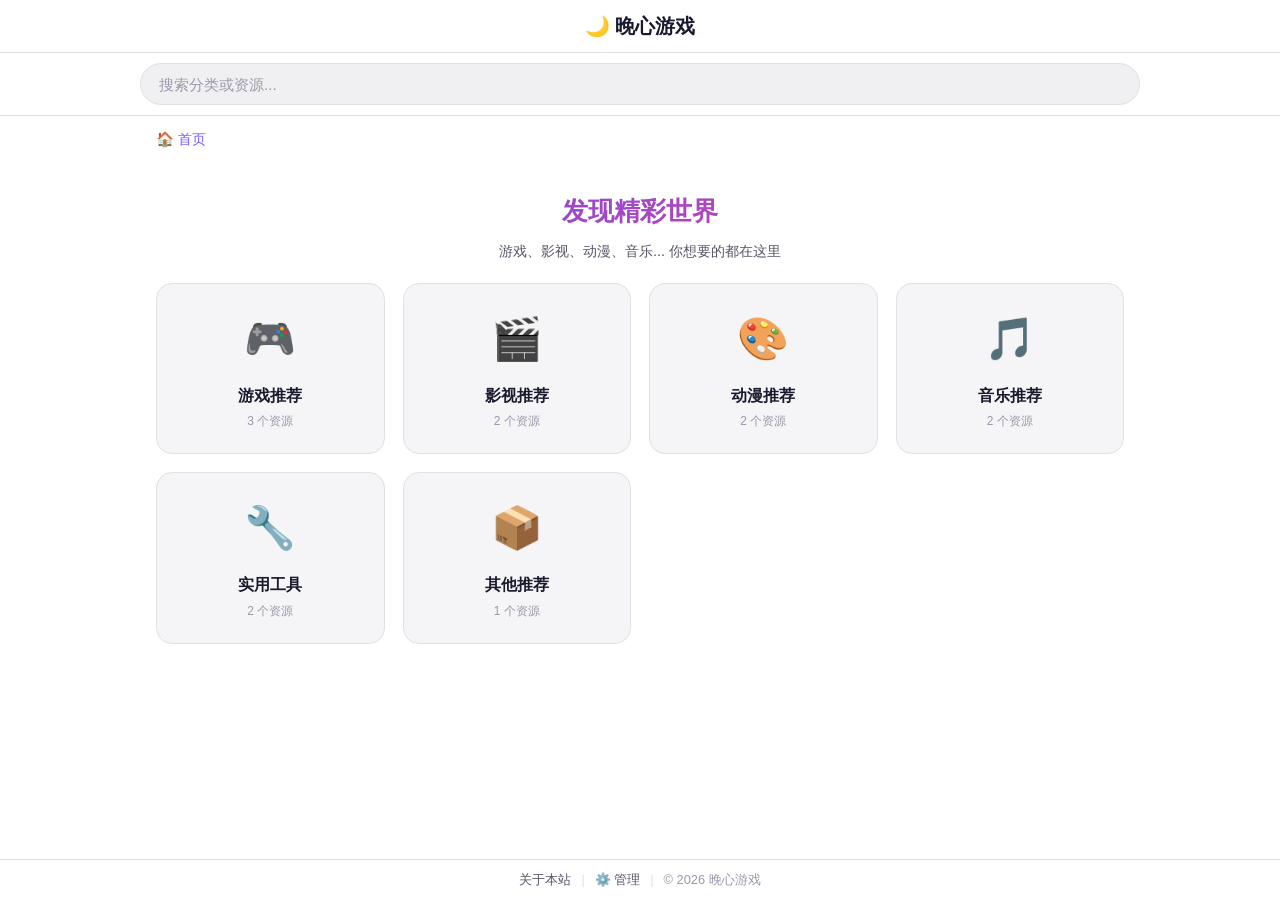
==== index.html @ a2749226 "Update index.html" ====
<!DOCTYPE html>
<html lang="zh-CN">
<head>
<meta charset="UTF-8">
<meta name="viewport" content="width=device-width, initial-scale=1.0, maximum-scale=1.0, user-scalable=no">
<meta name="apple-mobile-web-app-capable" content="yes">
<meta name="apple-mobile-web-app-status-bar-style" content="default">
<title>晚心游戏 - 发现精彩世界</title>
<meta name="description" content="游戏、影视、动漫、音乐... 你想要的都在这里，一个精致的资源导航站。">

<!-- ====== Open Graph 协议（微信 / QQ / Telegram / 抖音 等主流平台通用）====== -->
<meta property="og:type" content="website">
<meta property="og:title" content="晚心游戏 - 发现精彩世界">
<meta property="og:description" content="游戏、影视、动漫、音乐... 你想要的都在这里">
<meta property="og:url" content="https://wanxinyouxi.top/">
<meta property="og:image" content="https://wanxinyouxi.top/og-cover.png">
<meta property="og:image:width" content="1200">
<meta property="og:image:height" content="630">
<meta property="og:site_name" content="晚心游戏">
<meta property="og:locale" content="zh_CN">

<!-- ====== Twitter 卡片（国外平台 + 抖音也会读取）====== -->
<meta name="twitter:card" content="summary_large_image">
<meta name="twitter:title" content="晚心游戏 - 发现精彩世界">
<meta name="twitter:description" content="游戏、影视、动漫、音乐... 你想要的都在这里">
<meta name="twitter:image" content="https://wanxinyouxi.top/og-cover.png">

<!-- ====== 微信专用 Schema.org 标记 ====== -->
<meta itemprop="name" content="晚心游戏 - 发现精彩世界">
<meta itemprop="description" content="游戏、影视、动漫、音乐... 你想要的都在这里">
<meta itemprop="image" content="https://wanxinyouxi.top/og-cover.png">

<!-- ====== 移动端主题色 ====== -->
<meta name="theme-color" content="#7c5cfc">
<meta name="apple-mobile-web-app-title" content="晚心游戏">

<link rel="stylesheet" href="style.css?v=10&t=20260803">
</head>
<body>

<!-- 顶部导航 -->
<header class="header">
  <div class="header-inner">
    <h1 class="logo" id="logoBtn">🌙 晚心游戏</h1>
  </div>
</header>

<!-- 搜索栏（始终显示） -->
<div class="search-bar" id="searchBar">
  <div class="search-bar-inner">
    <input type="text" class="search-input" id="searchInput" placeholder="搜索分类或资源...">
  </div>
  <div class="search-results" id="searchResults"></div>
</div>

<!-- 面包屑导航 -->
<nav class="breadcrumb" id="breadcrumb">
  <span class="breadcrumb-item active" data-view="home">🏠 首页</span>
</nav>

<!-- 主内容区 -->
<main class="main-content">
  <!-- 首页：分类卡片 -->
  <section class="view view-home active" id="viewHome">
    <div class="hero">
      <h2>发现精彩世界</h2>
      <p>游戏、影视、动漫、音乐... 你想要的都在这里</p>
    </div>
    <div class="category-grid" id="categoryGrid"></div>
  </section>

  <!-- 分类详情页 -->
  <section class="view view-category" id="viewCategory">
    <div class="category-header" id="categoryHeader"></div>
    <div class="item-list" id="itemList"></div>
    <div class="empty-state" id="emptyState" style="display:none;">
      <div class="empty-icon">📭</div>
      <p>该分类下暂无资源</p>
      <p class="empty-hint">资源正在陆续添加中，敬请期待~</p>
    </div>
  </section>

  <!-- 关于页 -->
  <section class="view view-about" id="viewAbout">
    <div class="about-card">
      <h2>🌙 关于晚心游戏</h2>
      <p>一个简单的资源导航站，收集整理各类有趣的游戏、影视、动漫等资源链接。</p>
      <p>所有资源均来源于网络，仅供学习交流使用。</p>
      <div class="about-footer">
        <p>如有问题或建议，欢迎联系站长</p>
        <div class="about-qq" onclick="copyQQ()">晚心游戏QQ群：865809461</div>
        <div class="about-qq">进群口令：@@晚心游戏@</div>
      </div>
    </div>
  </section>

  <!-- 管理员后台 -->
  <section class="view" id="viewAdmin">
    <div class="admin-panel">
      <h2 class="admin-title">⚙️ 管理员后台</h2>

      <div class="admin-tabs">
        <button class="admin-tab active" onclick="switchAdminTab('categories')">📁 分类管理</button>
        <button class="admin-tab" onclick="switchAdminTab('items')">🔗 链接管理</button>
        <button class="admin-tab" onclick="switchAdminTab('password')">🔑 修改密码</button>
      </div>

      <div class="admin-tab-content active" id="adminTabCategories">
        <button class="admin-btn admin-btn-primary" onclick="showCategoryForm()">+ 添加分类</button>
        <div class="admin-list" id="adminCategoryList"></div>
        <div class="admin-form" id="adminCategoryForm" style="display:none;"></div>
      </div>

      <div class="admin-tab-content" id="adminTabItems">
        <div class="admin-form-group">
          <label>选择分类</label>
          <select class="admin-select" id="adminItemCategorySelect" onchange="renderItemCardsForCategory(this.value)"></select>
        </div>
        <button class="admin-btn admin-btn-primary" onclick="showItemForm()">+ 添加链接</button>
        <div class="admin-list" id="adminItemList"></div>
        <div class="admin-form" id="adminItemForm" style="display:none;"></div>
      </div>

      <div class="admin-tab-content" id="adminTabPassword">
        <div class="admin-form-group">
          <label>当前密码</label>
          <input type="password" id="adminOldPwd" class="admin-input" placeholder="请输入当前密码">
        </div>
        <div class="admin-form-group">
          <label>新密码</label>
          <input type="password" id="adminNewPwd" class="admin-input" placeholder="请输入新密码">
        </div>
        <div class="admin-form-group">
          <label>确认新密码</label>
          <input type="password" id="adminNewPwd2" class="admin-input" placeholder="请再次输入新密码">
        </div>
        <button class="admin-btn admin-btn-primary" onclick="changePassword()">修改密码</button>
        <div class="admin-msg" id="adminPwdMsg" style="display:none;"></div>
      </div>

      <div class="admin-footer-inner">
        <button class="admin-btn admin-btn-secondary" onclick="navigateTo('home')">← 返回首页</button>
        <span class="admin-info" id="adminLastSave"></span>
      </div>
    </div>
  </section>
</main>

<!-- 页脚 -->
<footer class="footer">
  <div class="footer-inner">
    <a href="#" class="footer-link" data-view="about">关于本站</a>
    <span class="footer-divider">|</span>
    <a href="#" class="footer-link" onclick="showAdminLogin();return false;">⚙️ 管理</a>
    <span class="footer-divider">|</span>
    <span class="footer-copy">&copy; 2026 晚心游戏</span>
  </div>
</footer>

<!-- 链接预览弹窗 -->
<div class="modal-overlay" id="modalOverlay"></div>

<!-- 管理员登录弹窗 -->
<div class="modal-overlay" id="adminLoginModal">
  <div class="modal-card">
    <div class="modal-icon">🔐</div>
    <div class="modal-title">管理员登录</div>
    <div class="modal-desc">请输入管理密码</div>
    <input type="password" id="adminPasswordInput" class="admin-input" placeholder="请输入密码" autocomplete="off">
    <div class="admin-login-error" id="adminLoginError" style="display:none;">密码错误，请重试</div>
    <button class="modal-link" id="adminLoginBtn" onclick="adminLogin()">登 录</button>
    <button class="modal-close" onclick="closeAdminLogin()">取消</button>
  </div>
</div>



<!-- 分享图片预览弹窗 -->
<div class="modal-overlay" id="shareImageModal">
  <div class="share-image-card">
    <div class="share-image-title">📤 分享图片预览</div>
    <img id="shareImagePreview" class="share-image-preview" alt="分享卡片预览">
    <div class="share-image-hint">长按或右键保存图片</div>
    <div class="share-image-actions">
      <button class="share-image-btn save-btn" onclick="saveShareImage()">💾 保存图片</button>
      <button class="share-image-btn copy-img-btn" onclick="copyShareImage()">📋 复制图片</button>
    </div>
    <button class="modal-close" onclick="closeShareImageModal()">关闭</button>
  </div>
</div>

<script src="app.js?v=10&t=20260803"></script>
</body>
</html>
---- style.css ----
/* ============================================
   晚心游戏 - 全局样式（移动端优先 · 白色主题）
   ============================================ */

:root {
  --bg: #ffffff;
  --bg-card: #f5f5f7;
  --bg-card-hover: #ebebf0;
  --bg-input: #f0f0f3;
  --text: #1a1a2e;
  --text-secondary: #555566;
  --text-muted: #9999aa;
  --accent: #7c5cfc;
  --accent-light: #6a4de6;
  --accent-glow: rgba(124, 92, 252, 0.08);
  --border: #e0e0e5;
  --radius: 16px;
  --radius-sm: 10px;
  --shadow: 0 2px 12px rgba(0, 0, 0, 0.08);
  --safe-bottom: env(safe-area-inset-bottom, 0px);
}

* {
  margin: 0;
  padding: 0;
  box-sizing: border-box;
}

html {
  font-size: 16px;
  -webkit-tap-highlight-color: transparent;
}

body {
  font-family: -apple-system, BlinkMacSystemFont, "Segoe UI", "PingFang SC", "Microsoft YaHei", sans-serif;
  background: var(--bg);
  color: var(--text);
  min-height: 100vh;
  padding-bottom: calc(60px + var(--safe-bottom));
  line-height: 1.6;
  -webkit-font-smoothing: antialiased;
}

a {
  color: var(--accent-light);
  text-decoration: none;
}

/* ============================================
   顶部导航
   ============================================ */

.header {
  position: sticky;
  top: 0;
  z-index: 100;
  background: rgba(255, 255, 255, 0.92);
  backdrop-filter: blur(20px);
  -webkit-backdrop-filter: blur(20px);
  border-bottom: 1px solid var(--border);
  padding: 0 16px;
}

.header-inner {
  display: flex;
  align-items: center;
  justify-content: center;
  height: 52px;
  max-width: 1000px;
  margin: 0 auto;
}

.logo {
  font-size: 1.25rem;
  font-weight: 700;
  cursor: pointer;
  user-select: none;
  transition: transform 0.2s;
  color: var(--text);
}

.logo:active {
  transform: scale(0.95);
}

.header-right {
  display: none;
}

.header-btn {
  width: 36px;
  height: 36px;
  border-radius: 50%;
  border: none;
  background: var(--bg-input);
  color: var(--text);
  font-size: 1rem;
  cursor: pointer;
  display: flex;
  align-items: center;
  justify-content: center;
  transition: background 0.2s;
}

.header-btn:active {
  background: var(--border);
}

/* ============================================
   搜索栏（始终显示）
   ============================================ */

.search-bar {
  display: block;
  background: var(--bg);
  border-bottom: 1px solid var(--border);
  padding: 10px 16px;
}

.search-bar-inner {
  display: flex;
  align-items: center;
  gap: 8px;
  max-width: 1000px;
  margin: 0 auto;
}

.search-input {
  flex: 1;
  height: 42px;
  border-radius: 21px;
  border: 1px solid var(--border);
  background: var(--bg-input);
  color: var(--text);
  padding: 0 18px;
  font-size: 0.95rem;
  outline: none;
  transition: border-color 0.2s;
}

.search-input:focus {
  border-color: var(--accent);
}

.search-input::placeholder {
  color: var(--text-muted);
}

.search-close {
  display: none;
}

.search-results {
  display: none;
  max-width: 1000px;
  margin: 10px auto 0;
}

.search-results.show {
  display: block;
}

.search-result-item {
  padding: 12px 16px;
  background: var(--bg-card);
  border-radius: var(--radius-sm);
  margin-bottom: 8px;
  cursor: pointer;
  transition: background 0.2s;
  display: flex;
  align-items: center;
  gap: 10px;
  border: 1px solid var(--border);
}

.search-result-item:active {
  background: var(--bg-card-hover);
}

.search-result-icon {
  font-size: 1.5rem;
}

.search-result-info {
  flex: 1;
  min-width: 0;
}

.search-result-title {
  font-weight: 600;
  font-size: 0.95rem;
  white-space: nowrap;
  overflow: hidden;
  text-overflow: ellipsis;
  color: var(--text);
}

.search-result-cat {
  font-size: 0.8rem;
  color: var(--text-secondary);
}

/* ============================================
   面包屑导航
   ============================================ */

.breadcrumb {
  max-width: 1000px;
  margin: 0 auto;
  padding: 12px 16px;
  font-size: 0.9rem;
  display: flex;
  align-items: center;
  gap: 6px;
  flex-wrap: wrap;
}

.breadcrumb-item {
  color: var(--text-secondary);
  cursor: pointer;
  transition: color 0.2s;
}

.breadcrumb-item:hover,
.breadcrumb-item.active {
  color: var(--accent);
}

.breadcrumb-sep {
  color: var(--text-muted);
  font-size: 0.7rem;
}

/* ============================================
   主内容区
   ============================================ */

.main-content {
  max-width: 1000px;
  margin: 0 auto;
  padding: 0 16px 20px;
}

.view {
  display: none;
  animation: fadeIn 0.3s ease;
}

.view.active {
  display: block;
}

@keyframes fadeIn {
  from { opacity: 0; transform: translateY(8px); }
  to   { opacity: 1; transform: translateY(0); }
}

/* ============================================
   首页 Hero
   ============================================ */

.hero {
  text-align: center;
  padding: 28px 16px 20px;
}

.hero h2 {
  font-size: 1.6rem;
  font-weight: 700;
  background: linear-gradient(135deg, var(--accent-light), #e040a0);
  -webkit-background-clip: text;
  -webkit-text-fill-color: transparent;
  background-clip: text;
  margin-bottom: 8px;
}

.hero p {
  color: var(--text-secondary);
  font-size: 0.9rem;
}

/* ============================================
   分类卡片网格
   ============================================ */

.category-grid {
  display: grid;
  grid-template-columns: repeat(2, 1fr);
  gap: 14px;
  padding-bottom: 16px;
}

@media (min-width: 480px) {
  .category-grid {
    grid-template-columns: repeat(3, 1fr);
  }
}

@media (min-width: 768px) {
  .category-grid {
    grid-template-columns: repeat(4, 1fr);
    gap: 18px;
  }
}

.category-card {
  background: var(--bg-card);
  border-radius: var(--radius);
  padding: 22px 14px;
  text-align: center;
  cursor: pointer;
  border: 1px solid var(--border);
  transition: all 0.3s ease;
  position: relative;
  overflow: hidden;
}

.category-card::before {
  content: '';
  position: absolute;
  top: 0; left: 0; right: 0; bottom: 0;
  background: radial-gradient(circle at 50% 0%, var(--accent-glow), transparent 70%);
  opacity: 0;
  transition: opacity 0.3s;
}

.category-card:active::before,
.category-card:hover::before {
  opacity: 1;
}

.category-card:hover {
  border-color: var(--accent);
  transform: translateY(-2px);
  box-shadow: var(--shadow);
}

.category-card:active {
  transform: scale(0.97);
}

.category-card-icon {
  font-size: 2.6rem;
  margin-bottom: 10px;
  position: relative;
  z-index: 1;
}

.category-card-icon img {
  width: 48px;
  height: 48px;
  object-fit: cover;
  border-radius: 12px;
}

.category-card-name {
  font-weight: 600;
  font-size: 1rem;
  position: relative;
  z-index: 1;
  color: var(--text);
}

.category-card-count {
  font-size: 0.75rem;
  color: var(--text-muted);
  margin-top: 4px;
  position: relative;
  z-index: 1;
}

/* ============================================
   分类详情页
   ============================================ */

.category-header {
  text-align: center;
  padding: 20px 0 16px;
}

.category-header-icon {
  font-size: 3rem;
  display: block;
  margin-bottom: 8px;
}

.category-header-icon img {
  width: 64px;
  height: 64px;
  object-fit: cover;
  border-radius: 16px;
}

.category-header-name {
  font-size: 1.5rem;
  font-weight: 700;
  color: var(--text);
}

.category-header-desc {
  color: var(--text-secondary);
  font-size: 0.9rem;
  margin-top: 4px;
}

/* 资源列表 */
.item-list {
  display: flex;
  flex-direction: column;
  gap: 12px;
  padding-bottom: 16px;
}

.item-card {
  background: var(--bg-card);
  border-radius: var(--radius);
  padding: 16px;
  display: flex;
  align-items: center;
  gap: 14px;
  cursor: pointer;
  border: 1px solid var(--border);
  transition: all 0.3s ease;
  text-decoration: none;
  color: var(--text);
}

.item-card:hover {
  border-color: var(--accent);
  background: var(--bg-card-hover);
  box-shadow: var(--shadow);
}

.item-card:active {
  transform: scale(0.98);
}

.item-cover {
  width: 56px;
  height: 56px;
  border-radius: var(--radius-sm);
  background: var(--bg-input);
  display: flex;
  align-items: center;
  justify-content: center;
  font-size: 1.8rem;
  flex-shrink: 0;
}

.item-cover img {
  width: 100%;
  height: 100%;
  object-fit: cover;
  border-radius: var(--radius-sm);
}

.item-info {
  flex: 1;
  min-width: 0;
}

.item-title {
  font-weight: 600;
  font-size: 1rem;
  margin-bottom: 4px;
  color: var(--text);
}

.item-desc {
  font-size: 0.82rem;
  color: var(--text-secondary);
  white-space: nowrap;
  overflow: hidden;
  text-overflow: ellipsis;
}

.item-arrow {
  color: var(--text-muted);
  font-size: 1.2rem;
  flex-shrink: 0;
}

.item-tags {
  display: flex;
  gap: 6px;
  margin-top: 6px;
  flex-wrap: wrap;
}

.item-tag {
  font-size: 0.7rem;
  padding: 2px 8px;
  border-radius: 20px;
  background: rgba(124, 92, 252, 0.12);
  color: var(--accent-light);
}

/* 空状态 */
.empty-state {
  text-align: center;
  padding: 60px 20px;
}

.empty-icon {
  font-size: 4rem;
  margin-bottom: 16px;
}

.empty-state p {
  color: var(--text-secondary);
  font-size: 0.95rem;
}

.empty-hint {
  font-size: 0.8rem !important;
  color: var(--text-muted) !important;
  margin-top: 6px;
}

/* ============================================
   关于页
   ============================================ */

.about-card {
  background: var(--bg-card);
  border-radius: var(--radius);
  padding: 28px 22px;
  text-align: center;
  max-width: 500px;
  margin: 20px auto;
  border: 1px solid var(--border);
}

.about-card h2 {
  font-size: 1.3rem;
  margin-bottom: 16px;
  color: var(--text);
}

.about-card p {
  color: var(--text-secondary);
  font-size: 0.9rem;
  margin-bottom: 10px;
}

.about-footer {
  margin-top: 20px;
  padding-top: 16px;
  border-top: 1px solid var(--border);
}

.about-qq {
  display: block;
  margin-top: 12px;
  padding: 10px 16px;
  background: rgba(124, 92, 252, 0.08);
  color: var(--accent-light);
  border-radius: 12px;
  font-size: 0.95rem;
  font-weight: 600;
  cursor: pointer;
  border: 1px solid rgba(124, 92, 252, 0.2);
  transition: all 0.2s;
}

.about-qq:hover {
  background: rgba(124, 92, 252, 0.15);
}

/* ============================================
   页脚
   ============================================ */

.footer {
  position: fixed;
  bottom: 0;
  left: 0;
  right: 0;
  background: rgba(255, 255, 255, 0.92);
  backdrop-filter: blur(20px);
  -webkit-backdrop-filter: blur(20px);
  border-top: 1px solid var(--border);
  padding: 10px 16px calc(10px + var(--safe-bottom));
  z-index: 90;
}

.footer-inner {
  max-width: 1000px;
  margin: 0 auto;
  display: flex;
  align-items: center;
  justify-content: center;
  gap: 10px;
  font-size: 0.8rem;
  color: var(--text-muted);
}

.footer-link {
  color: var(--text-secondary);
  cursor: pointer;
  transition: color 0.2s;
}

.footer-link:hover {
  color: var(--accent);
}

.footer-divider {
  color: var(--border);
}

/* ============================================
   链接预览弹窗
   ============================================ */

.modal-overlay {
  display: none;
  position: fixed;
  top: 0; left: 0; right: 0; bottom: 0;
  background: rgba(0, 0, 0, 0.4);
  z-index: 200;
  align-items: center;
  justify-content: center;
  padding: 20px;
  animation: fadeIn 0.2s ease;
}

.modal-overlay.show {
  display: flex;
}

.modal-card {
  background: #ffffff;
  border-radius: var(--radius);
  padding: 24px 20px;
  max-width: 400px;
  width: 100%;
  text-align: center;
  border: 1px solid var(--border);
  box-shadow: 0 20px 60px rgba(0, 0, 0, 0.15);
  animation: scaleIn 0.2s ease;
}

@keyframes scaleIn {
  from { transform: scale(0.9); opacity: 0; }
  to   { transform: scale(1); opacity: 1; }
}

.modal-icon {
  font-size: 3rem;
  margin-bottom: 12px;
}

.modal-title {
  font-size: 1.2rem;
  font-weight: 700;
  margin-bottom: 6px;
  color: var(--text);
}

.modal-desc {
  font-size: 0.9rem;
  color: var(--text-secondary);
  margin-bottom: 20px;
}

.modal-link {
  display: block;
  padding: 12px;
  background: var(--accent);
  color: #fff;
  border-radius: 25px;
  font-weight: 600;
  text-decoration: none;
  margin-bottom: 12px;
  transition: background 0.2s, transform 0.2s;
  border: none;
  width: 100%;
  box-sizing: border-box;
  font-size: 0.95rem;
  cursor: pointer;
}

.modal-link:active {
  background: var(--accent-light);
  transform: scale(0.97);
}

.modal-link:disabled {
  background: #bbb;
  color: #eee;
  cursor: not-allowed;
  transform: none;
}

.modal-link-secondary {
  display: block;
  padding: 10px;
  background: transparent;
  color: var(--accent-light);
  border: 1px solid var(--accent);
  border-radius: 25px;
  font-size: 0.9rem;
  cursor: pointer;
  transition: background 0.2s;
  font-weight: 500;
  margin-bottom: 12px;
  width: 100%;
  box-sizing: border-box;
}

.modal-link-secondary:active {
  background: rgba(124, 92, 252, 0.08);
}

.modal-close {
  margin-top: 14px;
  padding: 8px 20px;
  background: var(--bg-input);
  border: none;
  border-radius: 20px;
  color: var(--text-secondary);
  cursor: pointer;
  font-size: 0.9rem;
  transition: background 0.2s;
}

.modal-close:active {
  background: var(--border);
}

/* ============================================
   管理员后台面板
   ============================================ */

.admin-input {
  width: 100%;
  height: 44px;
  border-radius: 22px;
  border: 1px solid var(--border);
  background: var(--bg-input);
  color: var(--text);
  padding: 0 18px;
  font-size: 0.95rem;
  outline: none;
  margin: 10px 0;
  transition: border-color 0.2s;
}

.admin-input:focus {
  border-color: var(--accent);
}

.admin-input:disabled {
  background: #e0e0e0;
  color: #999;
  cursor: not-allowed;
}

.admin-login-error {
  color: #e04040;
  font-size: 0.85rem;
  margin-bottom: 6px;
}

/* 后台面板整体 */
#viewAdmin {
  display: none;
}

#viewAdmin.active {
  display: block;
}

.admin-panel {
  max-width: 700px;
  margin: 0 auto;
  padding-bottom: 100px;
}

.admin-title {
  font-size: 1.4rem;
  text-align: center;
  padding: 16px 0 20px;
  color: var(--text);
}

/* 标签切换 */
.admin-tabs {
  display: flex;
  gap: 6px;
  margin-bottom: 20px;
  overflow-x: auto;
  -webkit-overflow-scrolling: touch;
}

.admin-tab {
  flex-shrink: 0;
  padding: 8px 18px;
  border-radius: 20px;
  border: 1px solid var(--border);
  background: var(--bg-card);
  color: var(--text-secondary);
  font-size: 0.9rem;
  cursor: pointer;
  transition: all 0.2s;
  white-space: nowrap;
}

.admin-tab.active {
  background: var(--accent);
  color: #fff;
  border-color: var(--accent);
}

.admin-tab:active {
  transform: scale(0.96);
}

.admin-tab-content {
  display: none;
}

.admin-tab-content.active {
  display: block;
}

/* 按钮 */
.admin-btn {
  padding: 10px 20px;
  border-radius: 22px;
  border: none;
  font-size: 0.9rem;
  cursor: pointer;
  font-weight: 600;
  transition: all 0.2s;
  display: inline-flex;
  align-items: center;
  gap: 6px;
}

.admin-btn:active {
  transform: scale(0.96);
}

.admin-btn-primary {
  background: var(--accent);
  color: #fff;
  margin-bottom: 14px;
}

.admin-btn-secondary {
  background: var(--bg-input);
  color: var(--text-secondary);
  border: 1px solid var(--border);
}

.admin-btn-sm {
  padding: 6px 14px;
  border-radius: 14px;
  border: none;
  font-size: 0.78rem;
  cursor: pointer;
  transition: all 0.2s;
  font-weight: 500;
  min-width: 48px;
  min-height: 32px;
  touch-action: manipulation;
  -webkit-tap-highlight-color: transparent;
}

.admin-btn-sm:active {
  transform: scale(0.94);
}

.admin-btn-edit {
  background: rgba(124, 92, 252, 0.12);
  color: var(--accent-light);
}

.admin-btn-del {
  background: rgba(224, 60, 60, 0.1);
  color: #e04040;
}

/* 列表 */
.admin-list {
  display: flex;
  flex-direction: column;
  gap: 8px;
}

.admin-list-item {
  background: var(--bg-card);
  border-radius: var(--radius-sm);
  padding: 12px 16px;
  display: flex;
  align-items: center;
  gap: 12px;
  border: 1px solid var(--border);
  transition: background 0.2s;
}

.admin-list-item:hover {
  background: var(--bg-card-hover);
}

.admin-list-icon {
  font-size: 1.6rem;
  flex-shrink: 0;
}

.admin-list-icon img {
  width: 32px;
  height: 32px;
  object-fit: cover;
  border-radius: 8px;
}

.admin-list-info {
  flex: 1;
  min-width: 0;
}

.admin-list-name {
  font-weight: 600;
  font-size: 0.95rem;
  color: var(--text);
}

.admin-list-desc {
  font-size: 0.78rem;
  color: var(--text-muted);
  white-space: nowrap;
  overflow: hidden;
  text-overflow: ellipsis;
}

.admin-list-actions {
  display: flex;
  gap: 6px;
  flex-shrink: 0;
}

/* 表单 */
.admin-form {
  background: var(--bg-card);
  border-radius: var(--radius);
  padding: 20px;
  border: 1px solid var(--accent);
  margin: 16px 0;
}

.admin-form-group {
  margin-bottom: 14px;
}

.admin-form-group label {
  display: block;
  font-size: 0.85rem;
  color: var(--text-secondary);
  margin-bottom: 4px;
  font-weight: 600;
}

.admin-form-group input,
.admin-form-group textarea,
.admin-form-group select,
.admin-select {
  width: 100%;
  padding: 10px 14px;
  border-radius: 10px;
  border: 1px solid var(--border);
  background: #ffffff;
  color: var(--text);
  font-size: 0.9rem;
  outline: none;
  font-family: inherit;
  transition: border-color 0.2s;
}

.admin-form-group textarea {
  resize: vertical;
  min-height: 60px;
}

.admin-form-group input:focus,
.admin-form-group textarea:focus,
.admin-form-group select:focus,
.admin-select:focus {
  border-color: var(--accent);
}

.admin-form-actions {
  display: flex;
  gap: 10px;
  margin-top: 16px;
  flex-wrap: wrap;
}

.admin-msg {
  padding: 10px 16px;
  border-radius: 10px;
  font-size: 0.85rem;
  margin-top: 12px;
}

.admin-msg-success {
  background: rgba(80, 200, 120, 0.12);
  color: #2a8a50;
  border: 1px solid rgba(80, 200, 120, 0.25);
}

.admin-msg-error {
  background: rgba(224, 60, 60, 0.1);
  color: #c03030;
  border: 1px solid rgba(224, 60, 60, 0.25);
}

/* 后台底部 */
.admin-footer-inner {
  position: sticky;
  bottom: 70px;
  background: var(--bg);
  padding: 20px 0;
  border-top: 1px solid var(--border);
  margin-top: 20px;
  display: flex;
  align-items: center;
  gap: 12px;
  flex-wrap: wrap;
}

.admin-info {
  font-size: 0.78rem;
  color: var(--text-muted);
  margin-left: auto;
}

/* 标签输入 */
.tag-input-wrap {
  display: flex;
  flex-wrap: wrap;
  gap: 6px;
  padding: 8px;
  border: 1px solid var(--border);
  border-radius: 10px;
  background: #ffffff;
  min-height: 42px;
  align-items: center;
}

.tag-chip {
  display: inline-flex;
  align-items: center;
  gap: 4px;
  padding: 3px 10px;
  background: rgba(124, 92, 252, 0.12);
  color: var(--accent-light);
  border-radius: 12px;
  font-size: 0.78rem;
}

.tag-chip-remove {
  cursor: pointer;
  font-size: 0.9rem;
  opacity: 0.7;
}

.tag-chip-remove:hover {
  opacity: 1;
}

.tag-input {
  border: none;
  background: transparent;
  color: var(--text);
  font-size: 0.85rem;
  outline: none;
  flex: 1;
  min-width: 80px;
  padding: 4px 4px;
}

/* 图片上传按钮 */
.icon-upload-wrap {
  display: flex;
  align-items: center;
  gap: 10px;
  flex-wrap: wrap;
}

.icon-upload-preview {
  width: 48px;
  height: 48px;
  border-radius: 12px;
  object-fit: cover;
  border: 2px solid var(--border);
  background: var(--bg-input);
}

.icon-upload-btn {
  padding: 8px 16px;
  border-radius: 20px;
  border: 1px solid var(--accent);
  background: transparent;
  color: var(--accent-light);
  font-size: 0.85rem;
  cursor: pointer;
  transition: all 0.2s;
  font-weight: 500;
}

.icon-upload-btn:hover {
  background: rgba(124, 92, 252, 0.08);
}

.icon-upload-clear {
  padding: 4px 10px;
  border-radius: 14px;
  border: 1px solid var(--border);
  background: var(--bg-input);
  color: var(--text-muted);
  font-size: 0.78rem;
  cursor: pointer;
  transition: all 0.2s;
}

.icon-upload-clear:hover {
  color: #e04040;
  border-color: #e04040;
}

/* Emoji图标输入 */
.icon-emoji-input {
  width: 100%;
  padding: 10px 14px;
  border-radius: 10px;
  border: 1px solid var(--border);
  background: #ffffff;
  color: var(--text);
  font-size: 0.9rem;
  outline: none;
  transition: border-color 0.2s;
}

.icon-emoji-input:focus {
  border-color: var(--accent);
}

/* 确认弹窗 */
.confirm-overlay {
  display: none;
  position: fixed;
  top: 0; left: 0; right: 0; bottom: 0;
  background: rgba(0,0,0,0.4);
  z-index: 300;
  align-items: center;
  justify-content: center;
  padding: 20px;
}

.confirm-overlay.show {
  display: flex;
}

.confirm-card {
  background: #ffffff;
  border-radius: var(--radius);
  padding: 24px 20px;
  max-width: 320px;
  width: 100%;
  text-align: center;
  border: 1px solid var(--border);
  animation: scaleIn 0.2s ease;
}

.confirm-title {
  font-size: 1.1rem;
  font-weight: 700;
  margin-bottom: 8px;
  color: var(--text);
}

.confirm-desc {
  font-size: 0.85rem;
  color: var(--text-secondary);
  margin-bottom: 20px;
}

.confirm-actions {
  display: flex;
  gap: 10px;
  justify-content: center;
}

.confirm-btn {
  padding: 10px 28px;
  border-radius: 20px;
  border: none;
  font-size: 0.9rem;
  cursor: pointer;
  font-weight: 600;
  transition: all 0.2s;
  min-width: 80px;
  min-height: 40px;
  touch-action: manipulation;
  -webkit-tap-highlight-color: transparent;
}

.confirm-btn:active {
  transform: scale(0.95);
}

.confirm-btn-cancel {
  background: var(--bg-input);
  color: var(--text-secondary);
}

.confirm-btn-ok {
  background: #e04040;
  color: #fff;
}

/* ============================================
   滚动条美化
   ============================================ */

::-webkit-scrollbar {
  width: 4px;
}

::-webkit-scrollbar-track {
  background: transparent;
}

::-webkit-scrollbar-thumb {
  background: #cccccc;
  border-radius: 4px;
}

/* ============================================
   分享图片预览弹窗
   ============================================ */
.share-image-card {
  background: #1e1e2e;
  border-radius: 16px;
  padding: 20px;
  width: 92vw;
  max-width: 420px;
  max-height: 90vh;
  overflow-y: auto;
  text-align: center;
  box-shadow: 0 20px 60px rgba(0,0,0,0.5);
}

.share-image-title {
  color: #ffffff;
  font-size: 1.1rem;
  font-weight: 600;
  margin-bottom: 12px;
}

.share-image-preview {
  width: 100%;
  border-radius: 10px;
  display: block;
  box-shadow: 0 4px 20px rgba(0,0,0,0.3);
}

.share-image-hint {
  color: rgba(255,255,255,0.5);
  font-size: 0.8rem;
  margin-top: 10px;
  margin-bottom: 14px;
}

.share-image-actions {
  display: flex;
  gap: 10px;
  justify-content: center;
  flex-wrap: wrap;
  margin-top: 12px;
}

.share-image-btn {
  flex: 1;
  min-width: 120px;
  padding: 12px 16px;
  border: none;
  border-radius: 10px;
  font-size: 0.95rem;
  font-weight: 600;
  cursor: pointer;
  transition: all 0.2s;
  font-family: inherit;
}

.share-image-btn.save-btn {
  background: linear-gradient(135deg, #7c5cfc, #a855f7);
  color: #fff;
}

.share-image-btn.save-btn:hover {
  transform: translateY(-1px);
  box-shadow: 0 4px 15px rgba(124,92,252,0.4);
}

.share-image-btn.copy-img-btn {
  background: rgba(255,255,255,0.1);
  color: #fff;
  border: 1px solid rgba(255,255,255,0.2);
}

.share-image-btn.copy-img-btn:hover {
  background: rgba(255,255,255,0.18);
}

.share-image-card .modal-close {
  margin-top: 14px;
  background: rgba(255,255,255,0.1);
  color: rgba(255,255,255,0.7);
}

.share-image-card .modal-close:active {
  background: rgba(255,255,255,0.2);
}
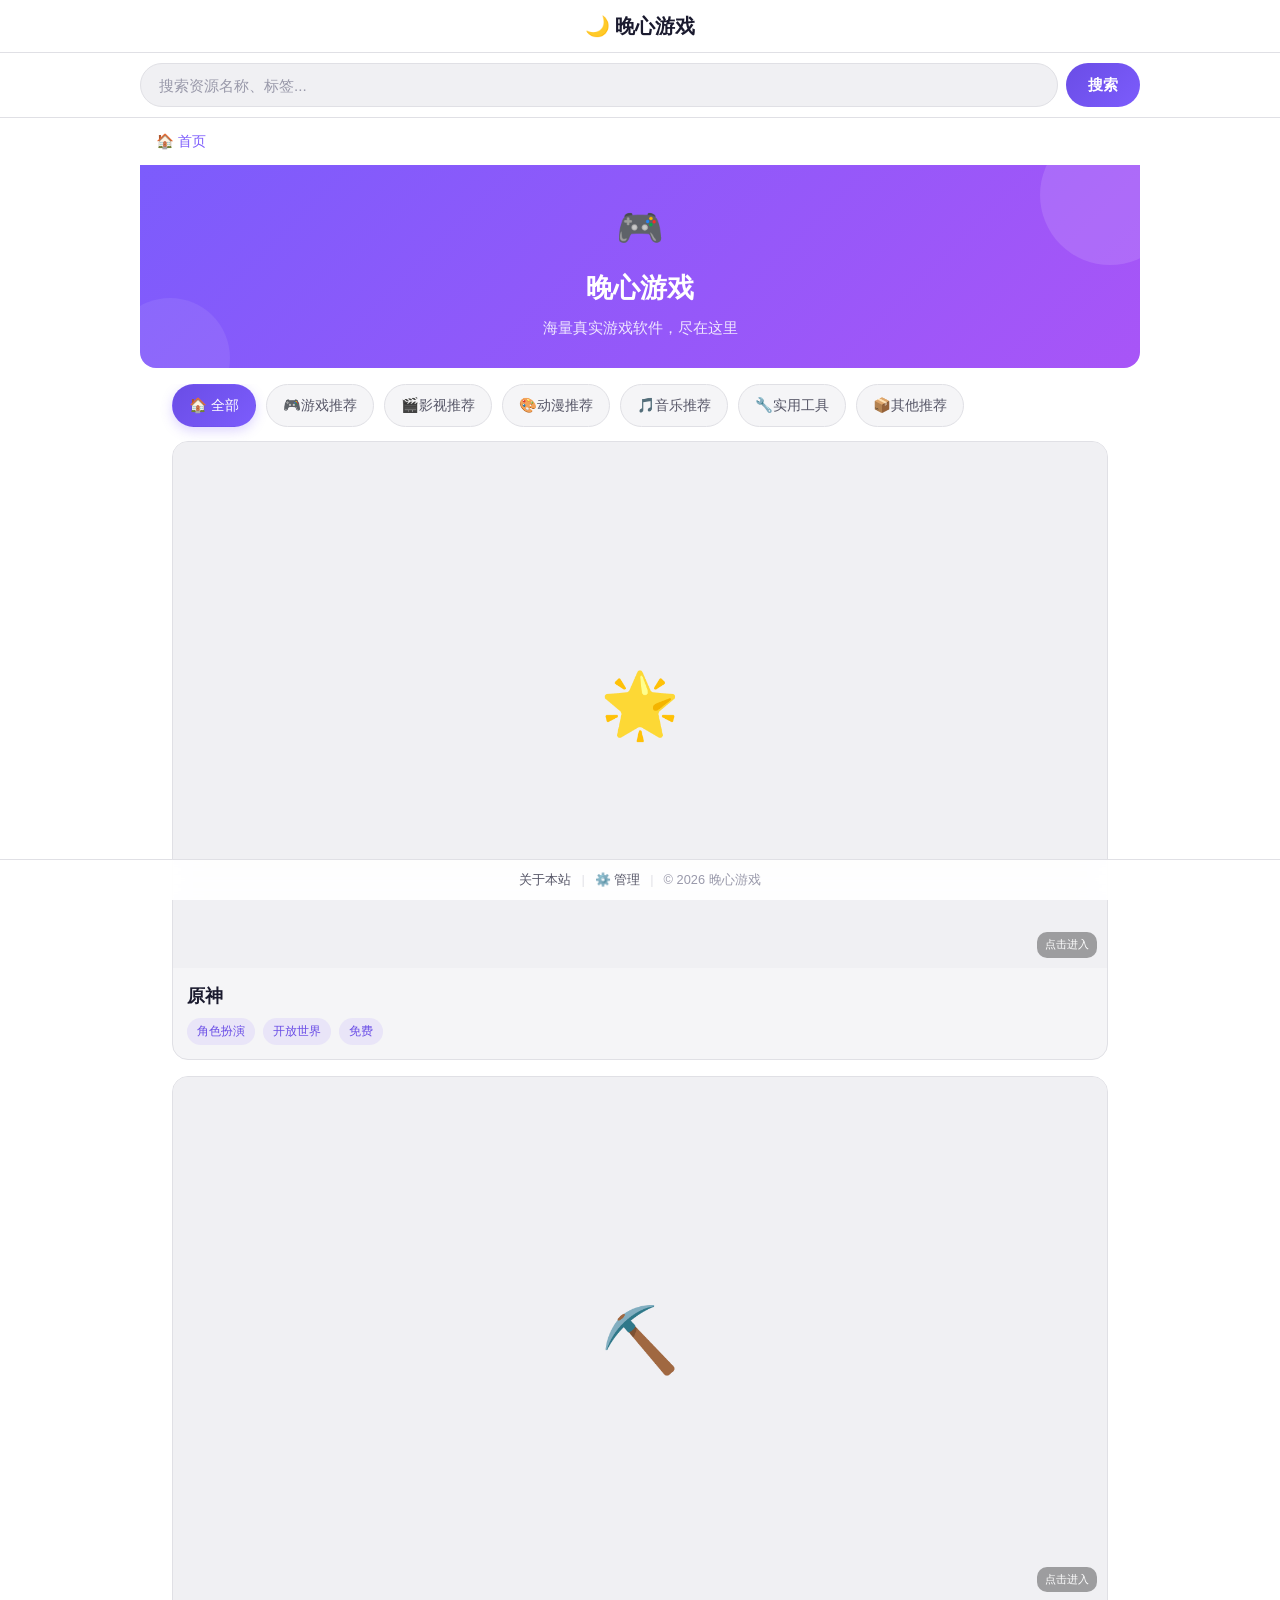
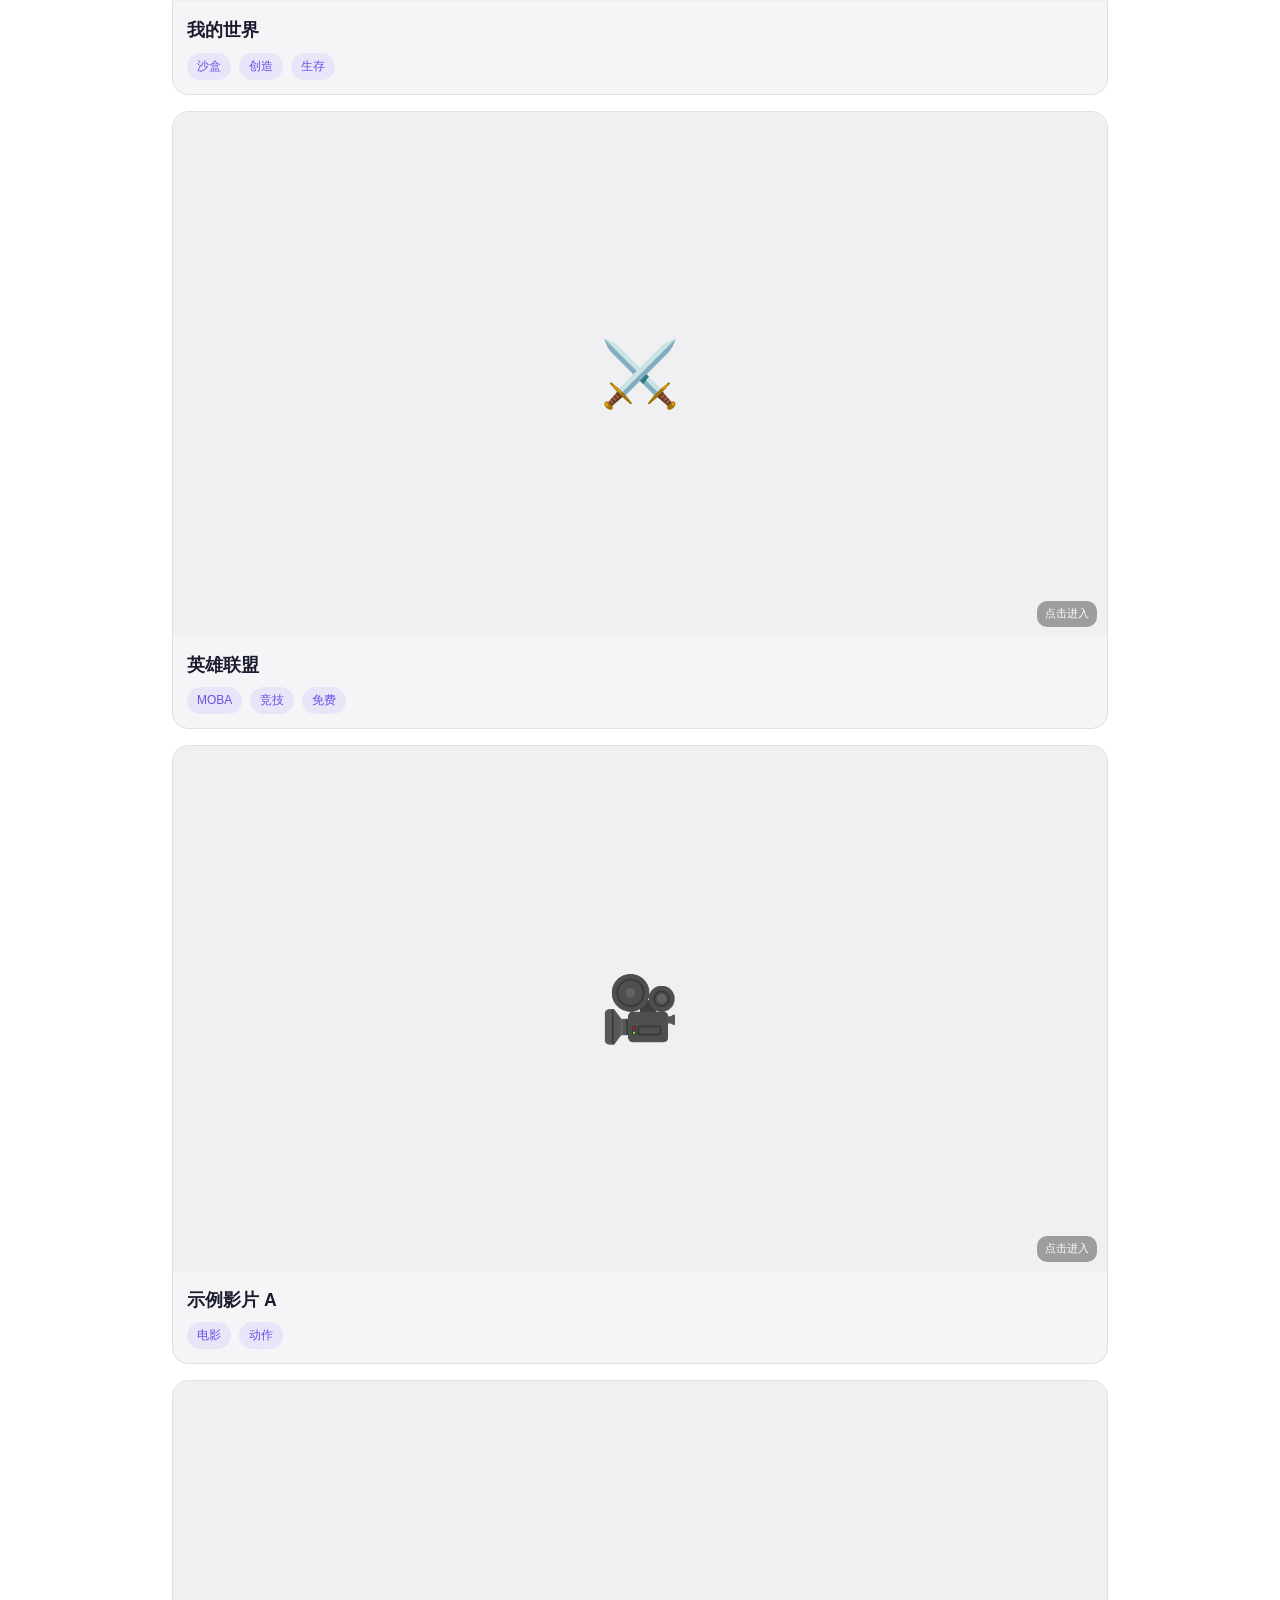
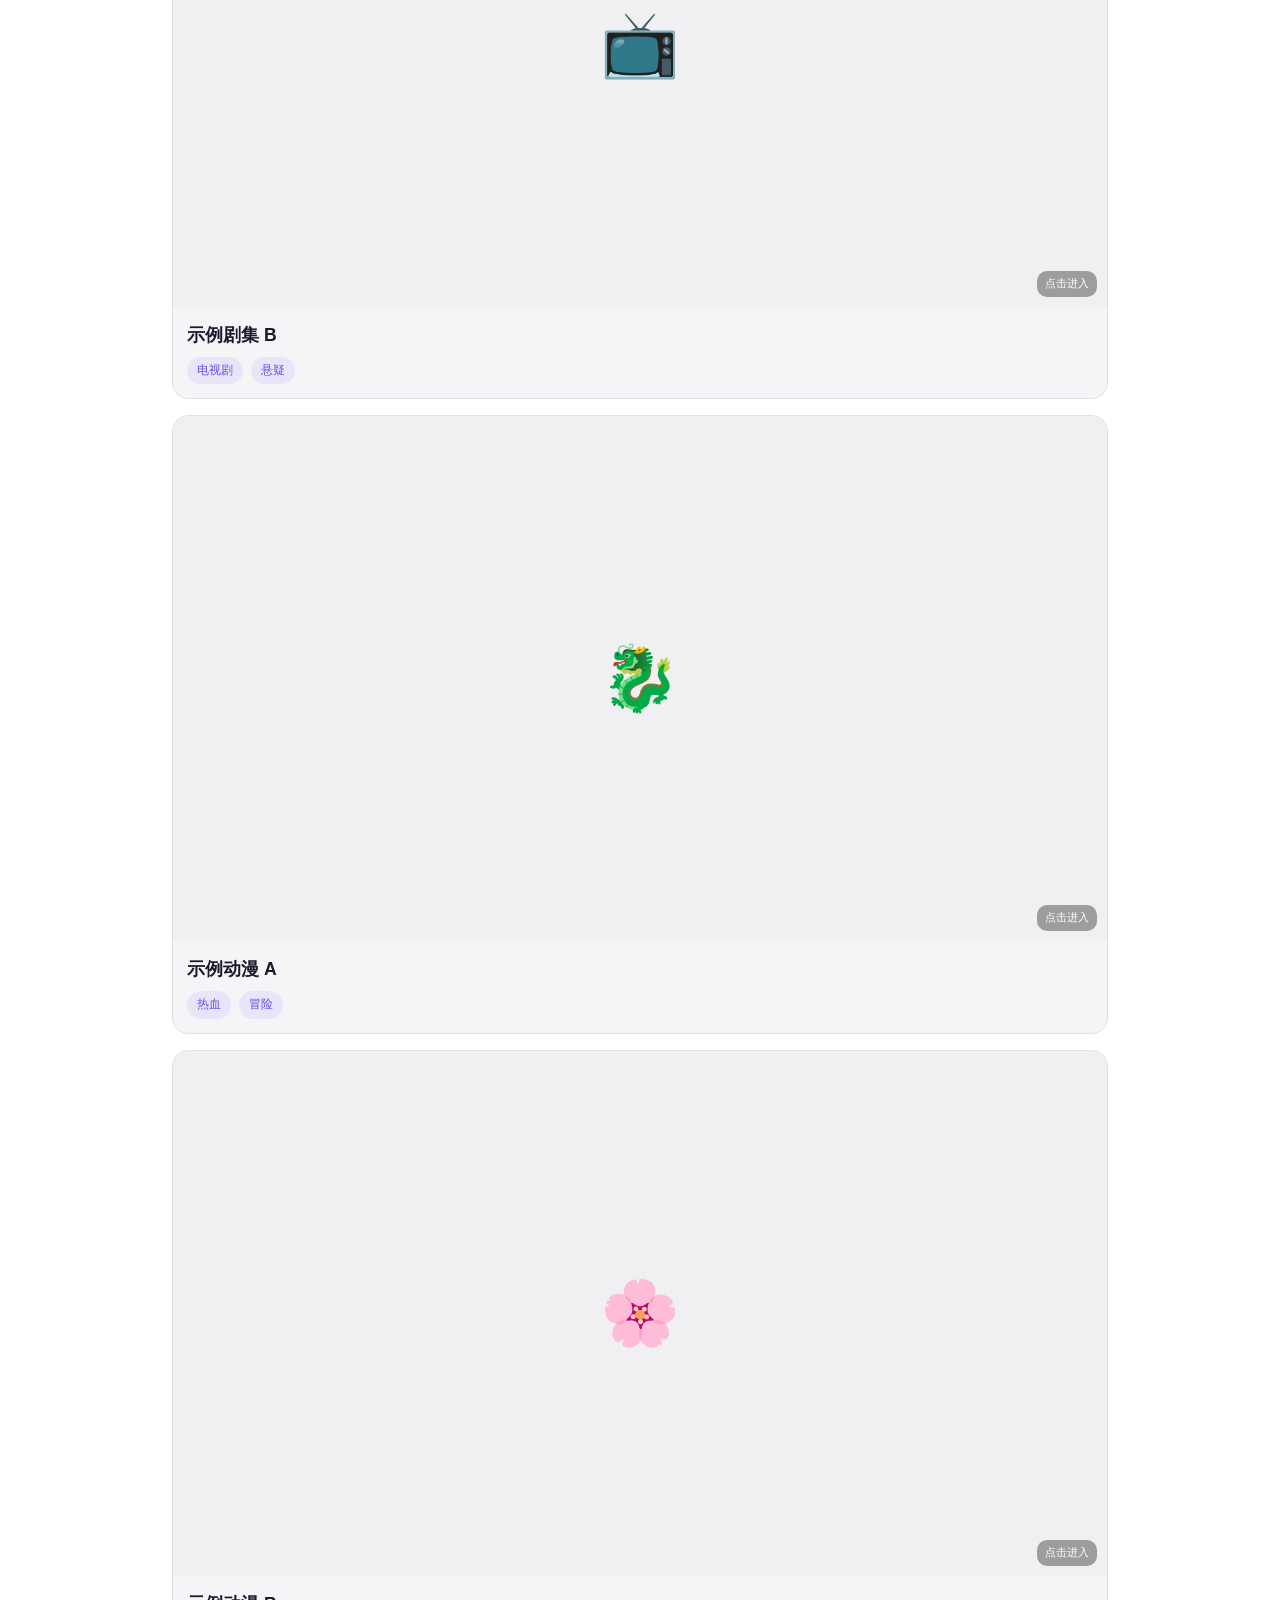
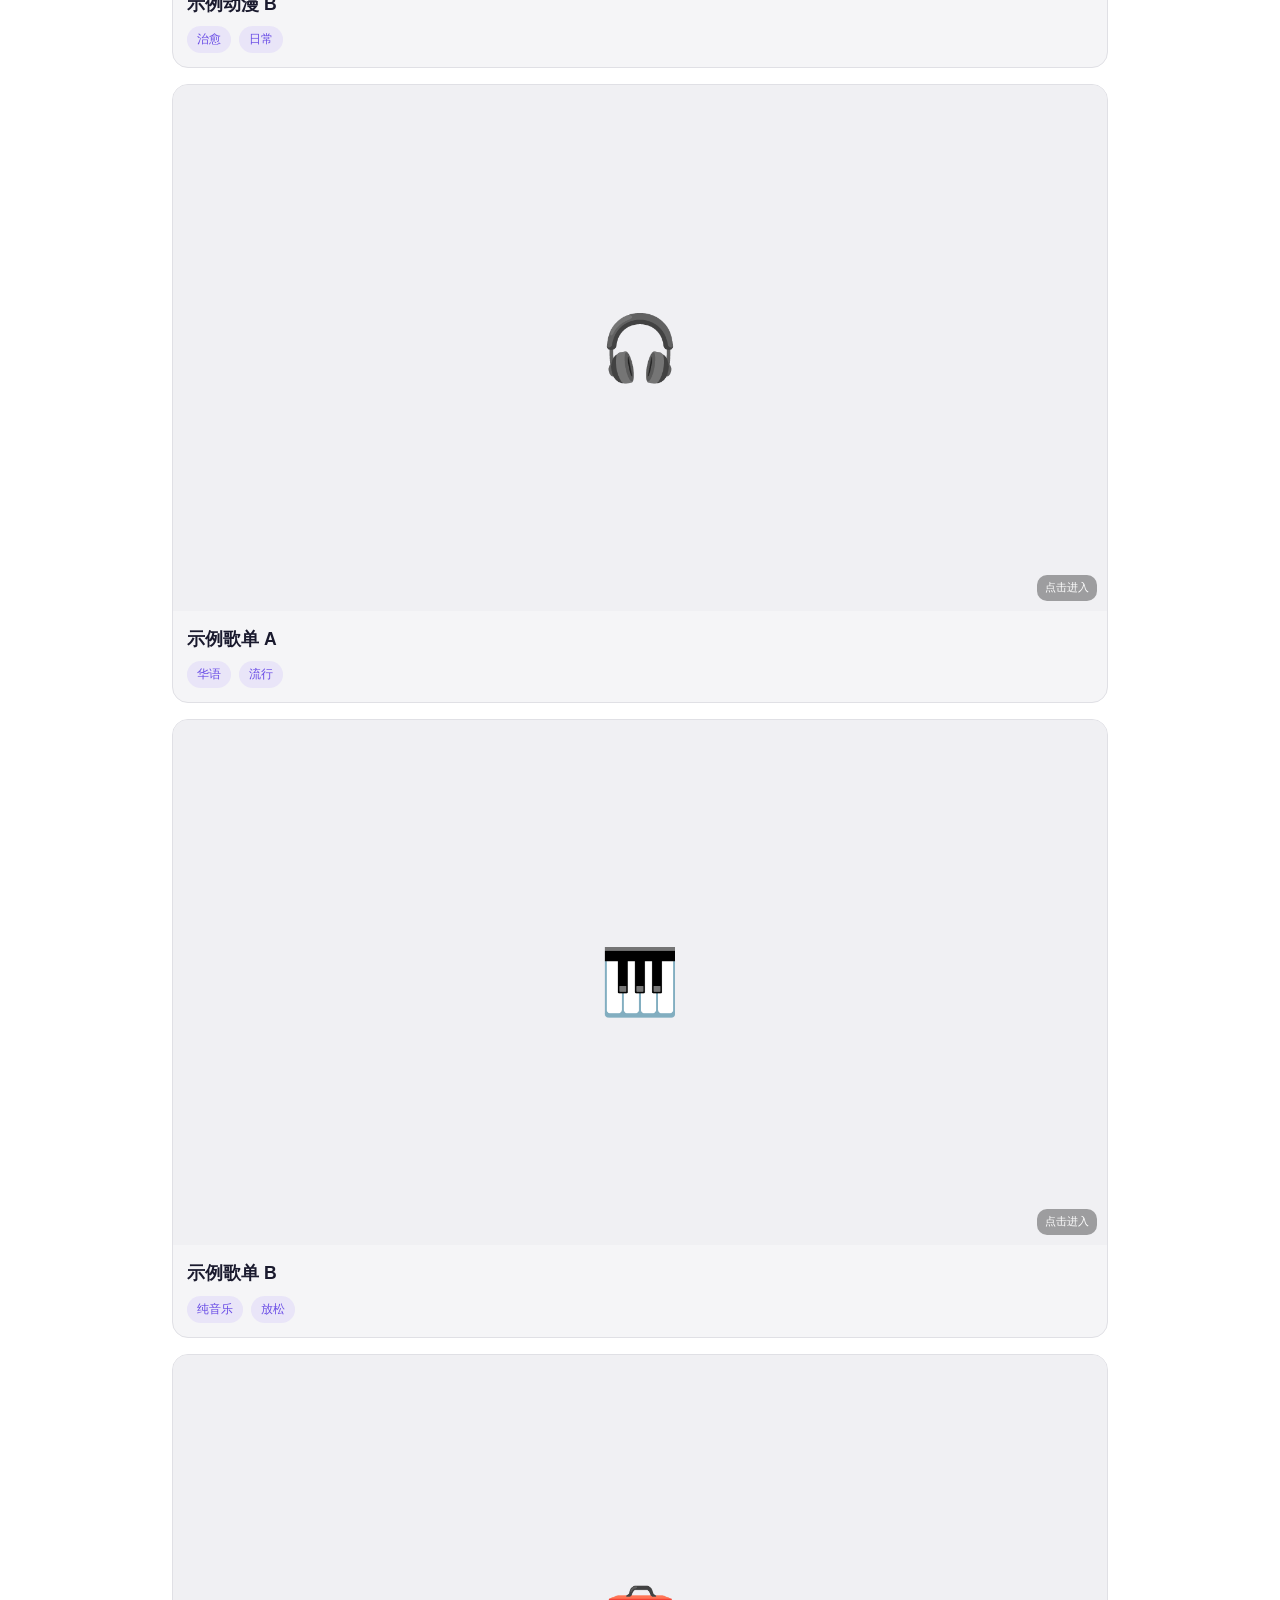
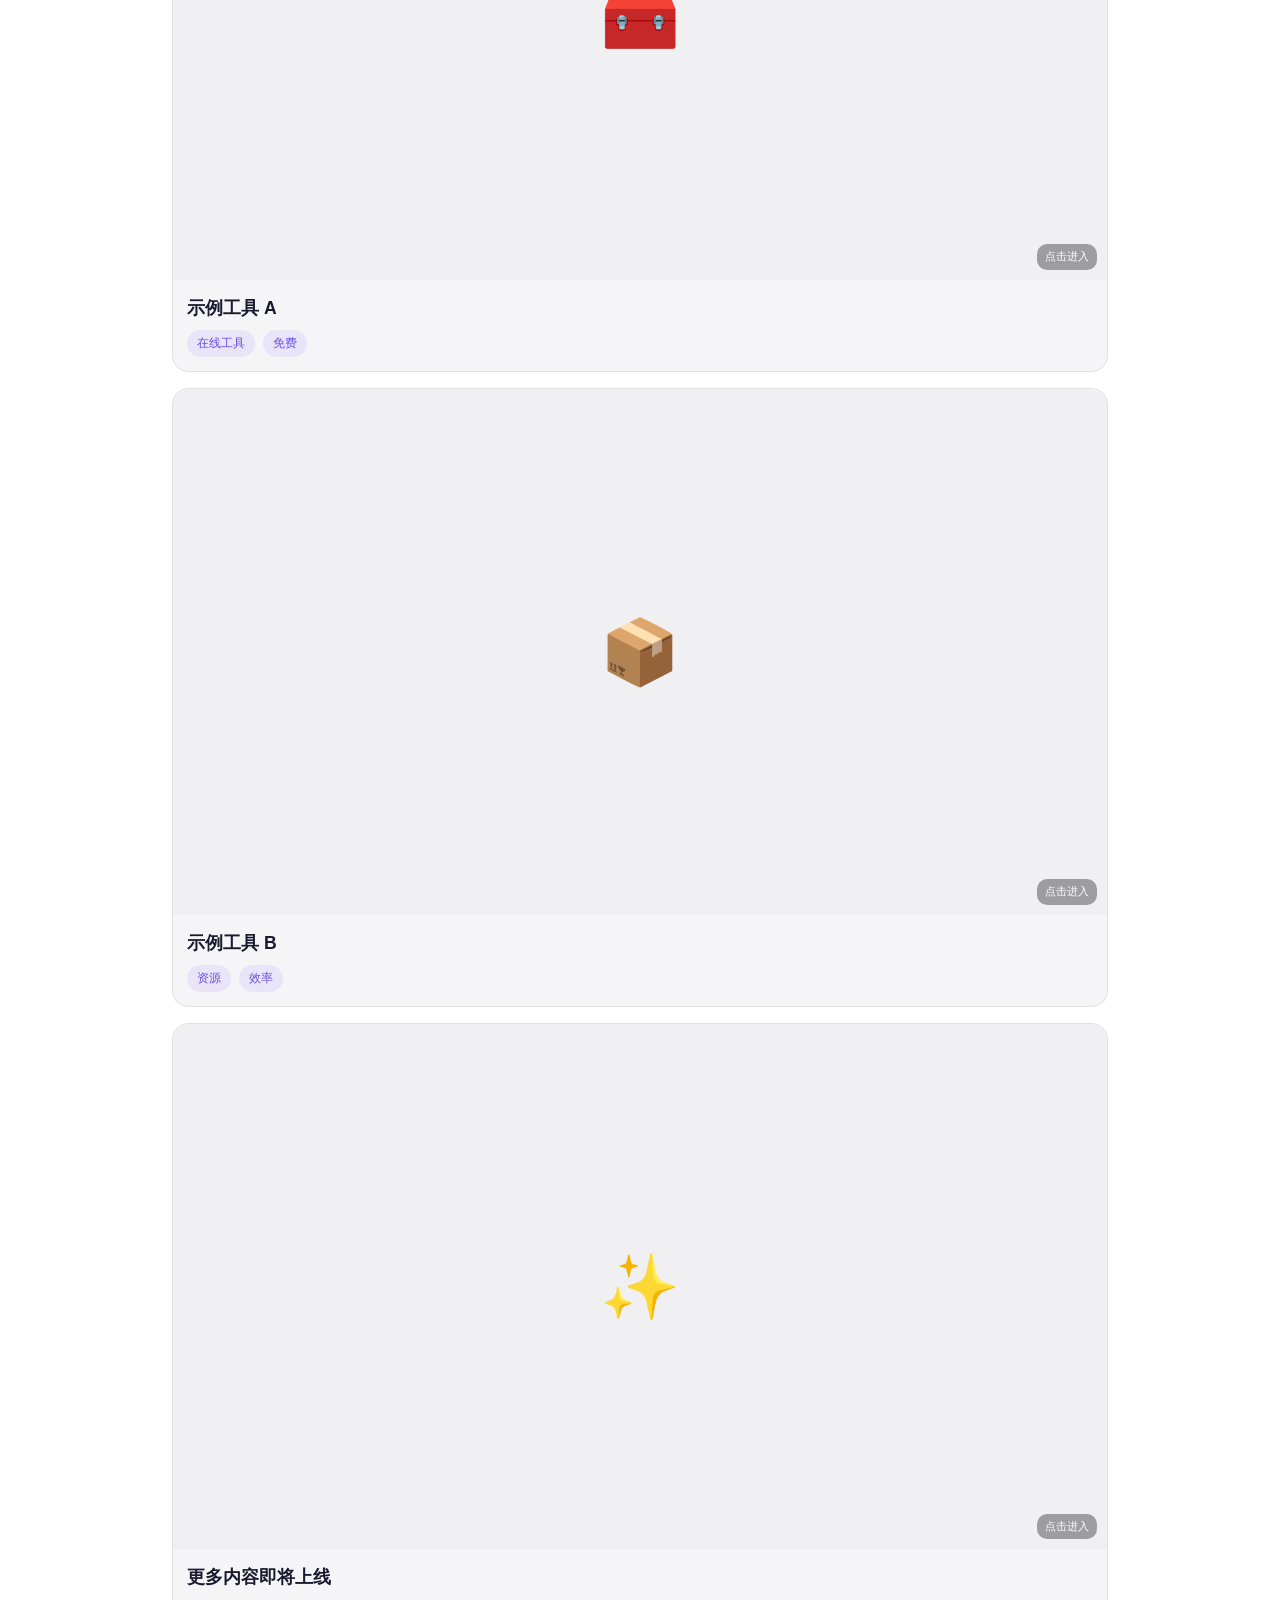
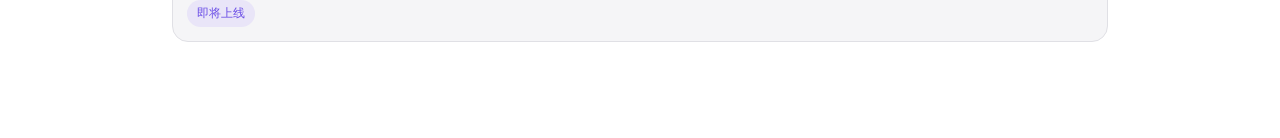
==== commit 9e360016: "feat: 首页改版为分类标签+大卡片布局；优化搜索交互" ====
--- a/index.html
+++ b/index.html
@@ -34,7 +34,7 @@
 <meta name="theme-color" content="#7c5cfc">
 <meta name="apple-mobile-web-app-title" content="晚心游戏">
 
-<link rel="stylesheet" href="style.css?v=10&t=20260803">
+<link rel="stylesheet" href="style.css?v=13&t=20260809">
 </head>
 <body>
 
@@ -48,7 +48,8 @@
 <!-- 搜索栏（始终显示） -->
 <div class="search-bar" id="searchBar">
   <div class="search-bar-inner">
-    <input type="text" class="search-input" id="searchInput" placeholder="搜索分类或资源...">
+    <input type="text" class="search-input" id="searchInput" placeholder="搜索资源名称、标签...">
+    <button class="search-btn" id="searchBtn" onclick="doSearch()">搜索</button>
   </div>
   <div class="search-results" id="searchResults"></div>
 </div>
@@ -60,13 +61,20 @@
 
 <!-- 主内容区 -->
 <main class="main-content">
-  <!-- 首页：分类卡片 -->
+  <!-- 首页：紫色横幅 + 分类标签 + 大卡片资源列表 -->
   <section class="view view-home active" id="viewHome">
-    <div class="hero">
-      <h2>发现精彩世界</h2>
-      <p>游戏、影视、动漫、音乐... 你想要的都在这里</p>
-    </div>
-    <div class="category-grid" id="categoryGrid"></div>
+    <div class="hero hero-new">
+      <div class="hero-icon">🎮</div>
+      <h2>晚心游戏</h2>
+      <p>海量真实游戏软件，尽在这里</p>
+    </div>
+    <div class="category-tabs" id="categoryTabs"></div>
+    <div class="large-item-list" id="homeItemList"></div>
+    <div class="empty-state" id="homeEmptyState" style="display:none;">
+      <div class="empty-icon">📭</div>
+      <p>暂无相关资源</p>
+      <p class="empty-hint">资源正在陆续添加中，敬请期待~</p>
+    </div>
   </section>
 
   <!-- 分类详情页 -->
@@ -189,6 +197,6 @@
   </div>
 </div>
 
-<script src="app.js?v=10&t=20260803"></script>
+<script src="app.js?v=13&t=20260809"></script>
 </body>
 </html>
--- a/style.css
+++ b/style.css
@@ -127,8 +127,8 @@
 
 .search-input {
   flex: 1;
-  height: 42px;
-  border-radius: 21px;
+  height: 44px;
+  border-radius: 22px;
   border: 1px solid var(--border);
   background: var(--bg-input);
   color: var(--text);
@@ -144,6 +144,25 @@
 
 .search-input::placeholder {
   color: var(--text-muted);
+}
+
+.search-btn {
+  height: 44px;
+  padding: 0 22px;
+  border-radius: 22px;
+  border: none;
+  background: linear-gradient(135deg, var(--accent-light), var(--accent));
+  color: #fff;
+  font-size: 0.95rem;
+  font-weight: 600;
+  cursor: pointer;
+  transition: all 0.2s;
+  white-space: nowrap;
+}
+
+.search-btn:active {
+  transform: scale(0.96);
+  opacity: 0.9;
 }
 
 .search-close {
@@ -256,7 +275,7 @@
 }
 
 /* ============================================
-   首页 Hero
+   首页 Hero（紫色横幅）
    ============================================ */
 
 .hero {
@@ -277,6 +296,195 @@
 .hero p {
   color: var(--text-secondary);
   font-size: 0.9rem;
+}
+
+/* 新版首页紫色横幅 */
+.hero-new {
+  background: linear-gradient(135deg, #7c5cfc 0%, #a855f7 100%);
+  border-radius: 0 0 var(--radius) var(--radius);
+  margin: 0 -16px 16px;  /* 抵消 main-content 的水平 padding，实现通栏 */
+  padding: 32px 16px 28px;
+  color: #fff;
+  position: relative;
+  overflow: hidden;
+}
+
+.hero-new::before {
+  content: '';
+  position: absolute;
+  top: -40px; right: -40px;
+  width: 140px; height: 140px;
+  background: rgba(255,255,255,0.12);
+  border-radius: 50%;
+}
+
+.hero-new::after {
+  content: '';
+  position: absolute;
+  bottom: -50px; left: -30px;
+  width: 120px; height: 120px;
+  background: rgba(255,255,255,0.08);
+  border-radius: 50%;
+}
+
+.hero-new .hero-icon {
+  font-size: 2.4rem;
+  margin-bottom: 8px;
+  position: relative;
+  z-index: 1;
+}
+
+.hero-new h2 {
+  background: none;
+  -webkit-background-clip: initial;
+  -webkit-text-fill-color: initial;
+  color: #fff;
+  font-size: 1.7rem;
+  margin-bottom: 6px;
+  position: relative;
+  z-index: 1;
+}
+
+.hero-new p {
+  color: rgba(255,255,255,0.85);
+  font-size: 0.95rem;
+  position: relative;
+  z-index: 1;
+}
+
+/* ============================================
+   首页分类标签
+   ============================================ */
+
+.category-tabs {
+  display: flex;
+  gap: 10px;
+  overflow-x: auto;
+  padding: 0 16px 14px;
+  scrollbar-width: none;        /* Firefox */
+  -ms-overflow-style: none;     /* IE 10+ */
+}
+
+.category-tabs::-webkit-scrollbar {
+  display: none;
+}
+
+.category-tab {
+  flex-shrink: 0;
+  display: inline-flex;
+  align-items: center;
+  gap: 6px;
+  padding: 9px 16px;
+  border-radius: 22px;
+  background: var(--bg-card);
+  border: 1px solid var(--border);
+  color: var(--text-secondary);
+  font-size: 0.9rem;
+  font-weight: 500;
+  cursor: pointer;
+  transition: all 0.2s;
+  user-select: none;
+}
+
+.category-tab img {
+  width: 18px;
+  height: 18px;
+  object-fit: cover;
+  border-radius: 4px;
+}
+
+.category-tab.active {
+  background: linear-gradient(135deg, var(--accent-light), var(--accent));
+  color: #fff;
+  border-color: transparent;
+  box-shadow: 0 4px 12px rgba(124,92,252,0.25);
+}
+
+.category-tab:active {
+  transform: scale(0.96);
+}
+
+/* ============================================
+   首页大卡片资源列表
+   ============================================ */
+
+.large-item-list {
+  display: flex;
+  flex-direction: column;
+  gap: 16px;
+  padding: 0 16px 16px;
+}
+
+.large-item-card {
+  background: var(--bg-card);
+  border-radius: var(--radius);
+  overflow: hidden;
+  border: 1px solid var(--border);
+  cursor: pointer;
+  transition: all 0.3s ease;
+}
+
+.large-item-card:active {
+  transform: scale(0.98);
+}
+
+.large-item-cover {
+  width: 100%;
+  aspect-ratio: 16 / 9;
+  background: var(--bg-input);
+  display: flex;
+  align-items: center;
+  justify-content: center;
+  font-size: 4rem;
+  overflow: hidden;
+  position: relative;
+}
+
+.large-item-cover img {
+  width: 100%;
+  height: 100%;
+  object-fit: cover;
+}
+
+.large-item-cover::after {
+  content: '点击进入';
+  position: absolute;
+  bottom: 10px;
+  right: 10px;
+  background: rgba(0,0,0,0.35);
+  color: #fff;
+  font-size: 0.7rem;
+  padding: 4px 8px;
+  border-radius: 10px;
+  pointer-events: none;
+}
+
+.large-item-info {
+  padding: 14px;
+}
+
+.large-item-title {
+  font-size: 1.1rem;
+  font-weight: 700;
+  color: var(--text);
+  margin-bottom: 8px;
+  white-space: nowrap;
+  overflow: hidden;
+  text-overflow: ellipsis;
+}
+
+.large-item-tags {
+  display: flex;
+  gap: 8px;
+  flex-wrap: wrap;
+}
+
+.large-item-tag {
+  font-size: 0.75rem;
+  padding: 4px 10px;
+  border-radius: 20px;
+  background: rgba(124, 92, 252, 0.1);
+  color: var(--accent-light);
 }
 
 /* ============================================
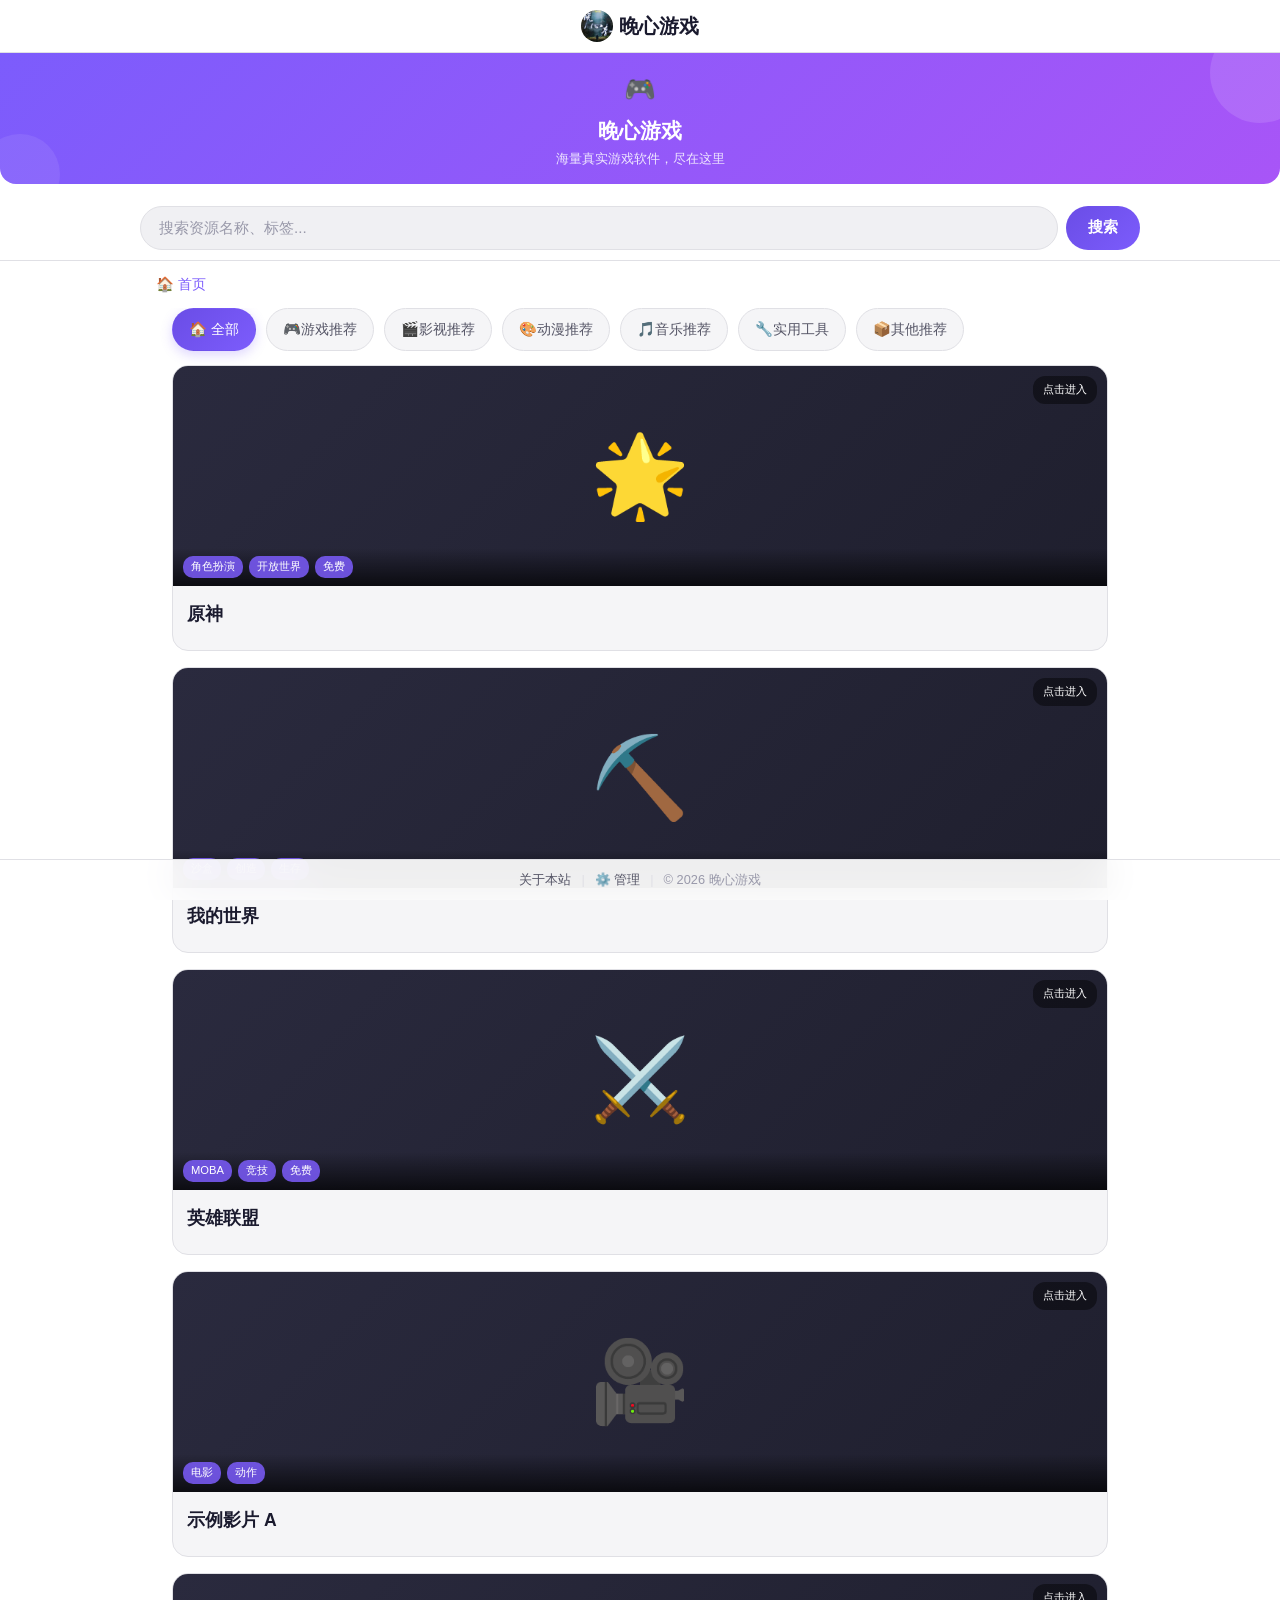
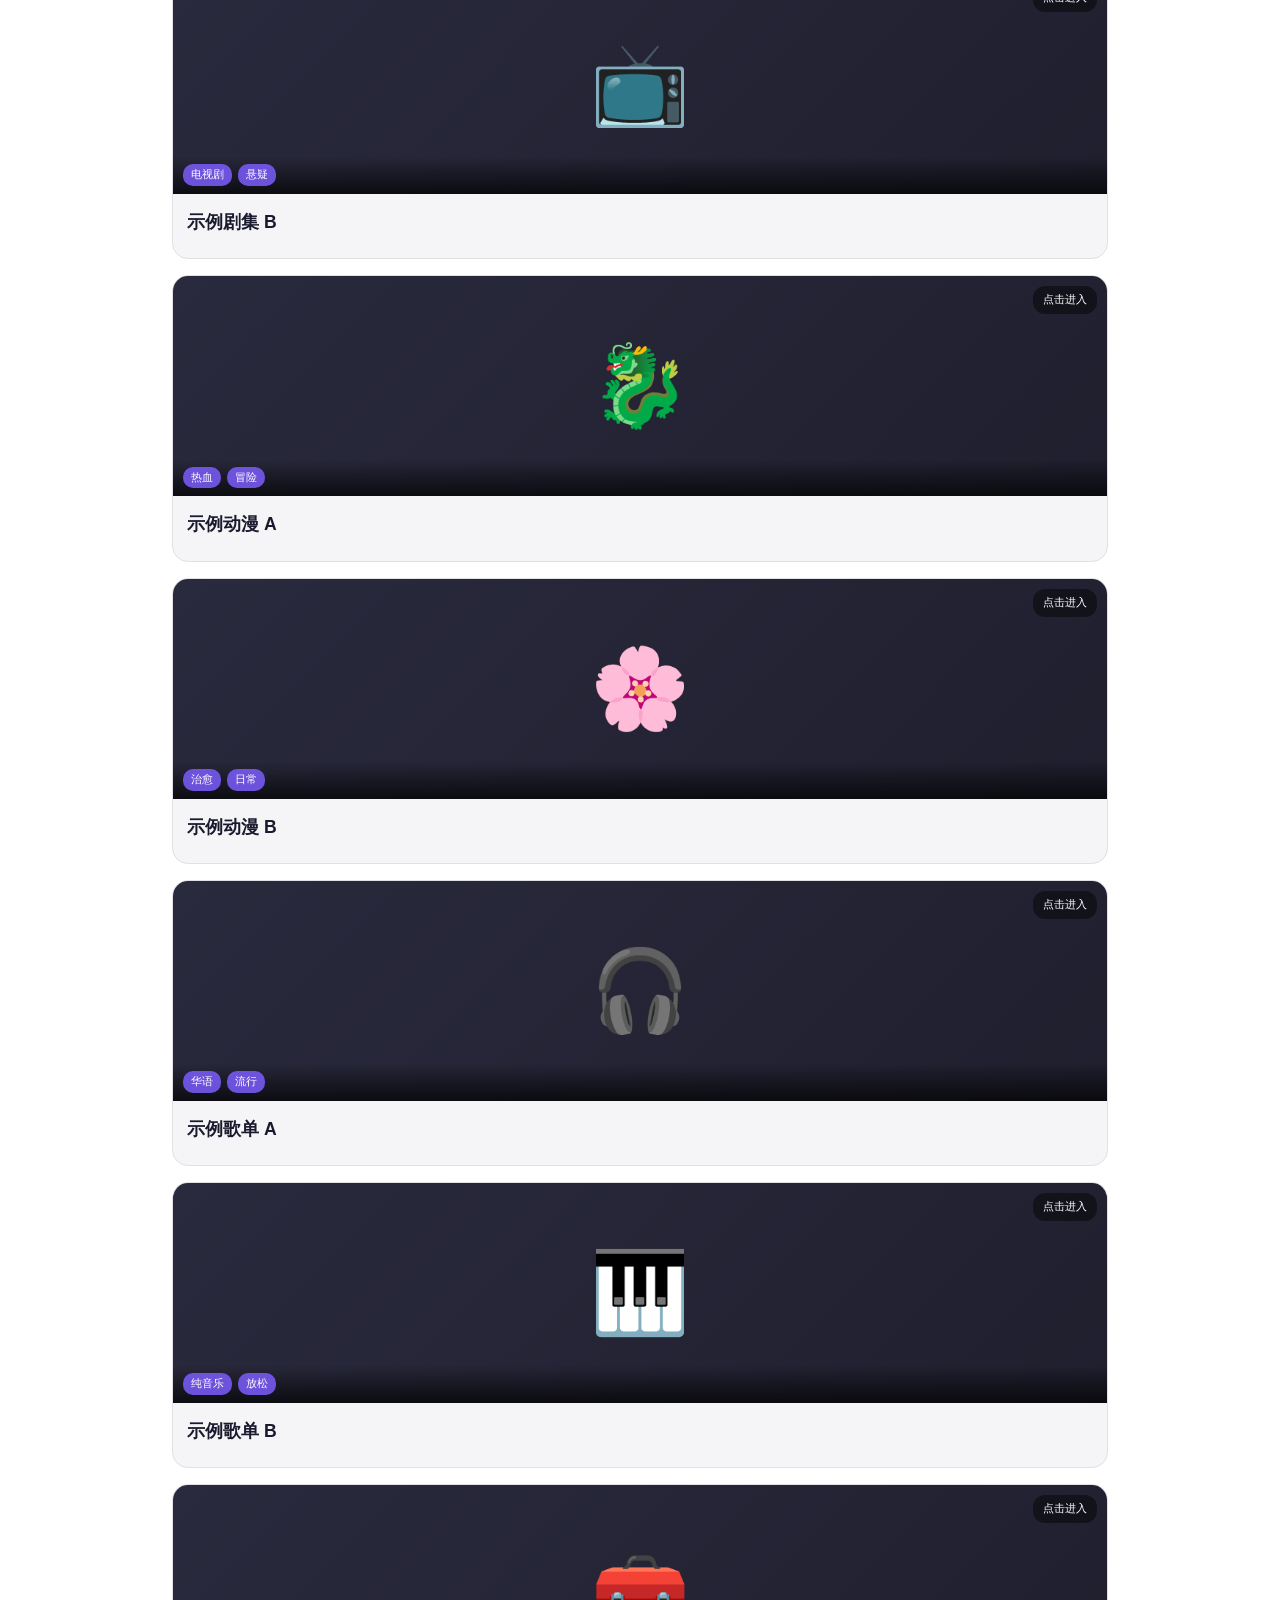
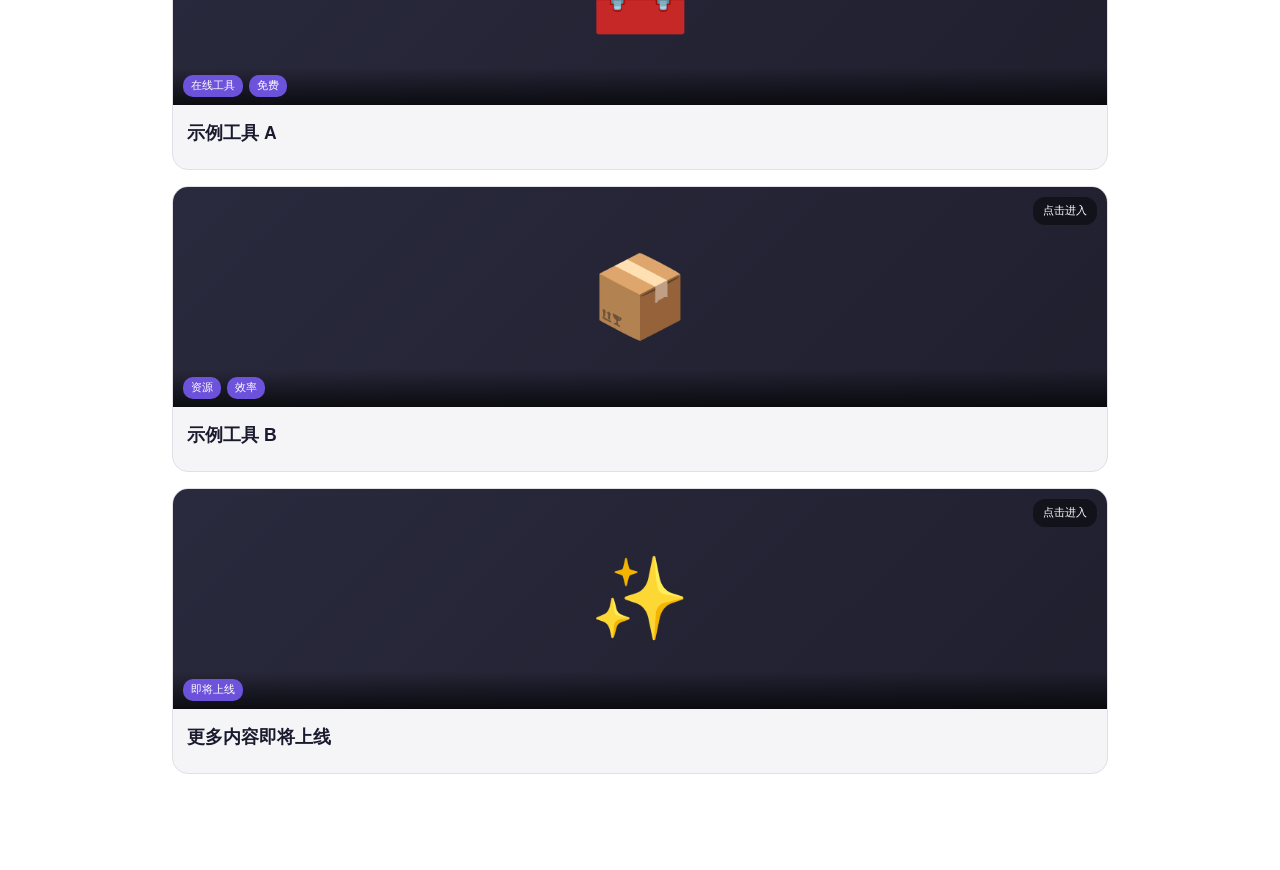
==== commit 7b276b03: "替换顶部logo为晚心春圆形图标，优化弹窗显示QQ群信息与立即下载按钮" ====
--- a/index.html
+++ b/index.html
@@ -12,8 +12,8 @@
 <meta property="og:type" content="website">
 <meta property="og:title" content="晚心游戏 - 发现精彩世界">
 <meta property="og:description" content="游戏、影视、动漫、音乐... 你想要的都在这里">
-<meta property="og:url" content="https://wanxinyouxi.top/">
-<meta property="og:image" content="https://wanxinyouxi.top/og-cover.png">
+<meta property="og:url" content="https://wan123456.com/">
+<meta property="og:image" content="https://wan123456.com/og-cover.png">
 <meta property="og:image:width" content="1200">
 <meta property="og:image:height" content="630">
 <meta property="og:site_name" content="晚心游戏">
@@ -23,27 +23,34 @@
 <meta name="twitter:card" content="summary_large_image">
 <meta name="twitter:title" content="晚心游戏 - 发现精彩世界">
 <meta name="twitter:description" content="游戏、影视、动漫、音乐... 你想要的都在这里">
-<meta name="twitter:image" content="https://wanxinyouxi.top/og-cover.png">
+<meta name="twitter:image" content="https://wan123456.com/og-cover.png">
 
 <!-- ====== 微信专用 Schema.org 标记 ====== -->
 <meta itemprop="name" content="晚心游戏 - 发现精彩世界">
 <meta itemprop="description" content="游戏、影视、动漫、音乐... 你想要的都在这里">
-<meta itemprop="image" content="https://wanxinyouxi.top/og-cover.png">
+<meta itemprop="image" content="https://wan123456.com/og-cover.png">
 
 <!-- ====== 移动端主题色 ====== -->
 <meta name="theme-color" content="#7c5cfc">
 <meta name="apple-mobile-web-app-title" content="晚心游戏">
 
-<link rel="stylesheet" href="style.css?v=13&t=20260809">
+<link rel="stylesheet" href="style.css?v=28&t=20260812">
 </head>
 <body>
 
 <!-- 顶部导航 -->
 <header class="header">
   <div class="header-inner">
-    <h1 class="logo" id="logoBtn">🌙 晚心游戏</h1>
+    <h1 class="logo" id="logoBtn"><img src="logo-wanxinchun.jpg" alt="晚心春" class="logo-icon"> 晚心游戏</h1>
   </div>
 </header>
+
+<!-- 首页置顶紫色横幅（仅首页显示） -->
+<div class="hero hero-new" id="homeHero">
+  <div class="hero-icon">🎮</div>
+  <h2>晚心游戏</h2>
+  <p>海量真实游戏软件，尽在这里</p>
+</div>
 
 <!-- 搜索栏（始终显示） -->
 <div class="search-bar" id="searchBar">
@@ -61,13 +68,8 @@
 
 <!-- 主内容区 -->
 <main class="main-content">
-  <!-- 首页：紫色横幅 + 分类标签 + 大卡片资源列表 -->
+  <!-- 首页：分类标签 + 大卡片资源列表 -->
   <section class="view view-home active" id="viewHome">
-    <div class="hero hero-new">
-      <div class="hero-icon">🎮</div>
-      <h2>晚心游戏</h2>
-      <p>海量真实游戏软件，尽在这里</p>
-    </div>
     <div class="category-tabs" id="categoryTabs"></div>
     <div class="large-item-list" id="homeItemList"></div>
     <div class="empty-state" id="homeEmptyState" style="display:none;">
@@ -192,11 +194,12 @@
     <div class="share-image-actions">
       <button class="share-image-btn save-btn" onclick="saveShareImage()">💾 保存图片</button>
       <button class="share-image-btn copy-img-btn" onclick="copyShareImage()">📋 复制图片</button>
+      <button class="share-image-btn copy-link-btn" onclick="copyShareLink()">🔗 复制链接</button>
     </div>
     <button class="modal-close" onclick="closeShareImageModal()">关闭</button>
   </div>
 </div>
 
-<script src="app.js?v=13&t=20260809"></script>
+<script src="app.js?v=29&t=20260812"></script>
 </body>
 </html>
--- a/style.css
+++ b/style.css
@@ -77,6 +77,17 @@
   user-select: none;
   transition: transform 0.2s;
   color: var(--text);
+  display: flex;
+  align-items: center;
+  gap: 6px;
+}
+
+.logo-icon {
+  width: 32px;
+  height: 32px;
+  border-radius: 50%;
+  object-fit: cover;
+  vertical-align: middle;
 }
 
 .logo:active {
@@ -302,18 +313,22 @@
 .hero-new {
   background: linear-gradient(135deg, #7c5cfc 0%, #a855f7 100%);
   border-radius: 0 0 var(--radius) var(--radius);
-  margin: 0 -16px 16px;  /* 抵消 main-content 的水平 padding，实现通栏 */
-  padding: 32px 16px 28px;
+  margin: 0 0 12px;
+  padding: 16px 16px 14px;
   color: #fff;
   position: relative;
   overflow: hidden;
 }
 
+.hero-new.hero-hidden {
+  display: none;
+}
+
 .hero-new::before {
   content: '';
   position: absolute;
-  top: -40px; right: -40px;
-  width: 140px; height: 140px;
+  top: -30px; right: -30px;
+  width: 100px; height: 100px;
   background: rgba(255,255,255,0.12);
   border-radius: 50%;
 }
@@ -321,15 +336,15 @@
 .hero-new::after {
   content: '';
   position: absolute;
-  bottom: -50px; left: -30px;
-  width: 120px; height: 120px;
+  bottom: -30px; left: -20px;
+  width: 80px; height: 80px;
   background: rgba(255,255,255,0.08);
   border-radius: 50%;
 }
 
 .hero-new .hero-icon {
-  font-size: 2.4rem;
-  margin-bottom: 8px;
+  font-size: 1.6rem;
+  margin-bottom: 4px;
   position: relative;
   z-index: 1;
 }
@@ -339,15 +354,15 @@
   -webkit-background-clip: initial;
   -webkit-text-fill-color: initial;
   color: #fff;
-  font-size: 1.7rem;
-  margin-bottom: 6px;
+  font-size: 1.3rem;
+  margin-bottom: 2px;
   position: relative;
   z-index: 1;
 }
 
 .hero-new p {
   color: rgba(255,255,255,0.85);
-  font-size: 0.95rem;
+  font-size: 0.8rem;
   position: relative;
   z-index: 1;
 }
@@ -430,12 +445,12 @@
 
 .large-item-cover {
   width: 100%;
-  aspect-ratio: 16 / 9;
-  background: var(--bg-input);
+  aspect-ratio: 1 / 1;
+  max-height: 220px;
+  background: linear-gradient(135deg, #2a2a3e 0%, #1f1f2e 100%);
   display: flex;
   align-items: center;
   justify-content: center;
-  font-size: 4rem;
   overflow: hidden;
   position: relative;
 }
@@ -444,18 +459,46 @@
   width: 100%;
   height: 100%;
   object-fit: cover;
+  display: block;
+}
+
+.large-item-cover .cover-emoji {
+  font-size: 5rem;
+  line-height: 1;
+}
+
+.cover-tags {
+  position: absolute;
+  bottom: 0;
+  left: 0;
+  right: 0;
+  padding: 8px 10px;
+  background: linear-gradient(to top, rgba(0,0,0,0.7), transparent);
+  display: flex;
+  gap: 6px;
+  flex-wrap: wrap;
+  pointer-events: none;
+}
+
+.cover-tags span {
+  font-size: 0.7rem;
+  color: #fff;
+  background: rgba(124, 92, 252, 0.85);
+  padding: 2px 8px;
+  border-radius: 10px;
+  white-space: nowrap;
 }
 
 .large-item-cover::after {
   content: '点击进入';
   position: absolute;
-  bottom: 10px;
+  top: 10px;
   right: 10px;
-  background: rgba(0,0,0,0.35);
+  background: rgba(0,0,0,0.45);
   color: #fff;
   font-size: 0.7rem;
-  padding: 4px 8px;
-  border-radius: 10px;
+  padding: 5px 10px;
+  border-radius: 12px;
   pointer-events: none;
 }
 
@@ -921,6 +964,64 @@
   background: rgba(124, 92, 252, 0.08);
 }
 
+.modal-qq {
+  margin-top: 4px;
+  margin-bottom: 12px;
+  padding: 14px 16px;
+  background: linear-gradient(135deg, rgba(124, 92, 252, 0.08), rgba(168, 85, 247, 0.08));
+  border: 1px dashed rgba(124, 92, 252, 0.35);
+  border-radius: 14px;
+  text-align: left;
+}
+
+.modal-qq-title {
+  font-size: 0.95rem;
+  font-weight: 700;
+  color: var(--text);
+  margin-bottom: 6px;
+  text-align: center;
+}
+
+.modal-qq-notice {
+  text-align: center;
+  color: #e53935;
+  font-size: 0.85rem;
+  font-weight: 600;
+  margin-bottom: 6px;
+}
+
+.modal-qq-line {
+  font-size: 0.9rem;
+  color: var(--text-secondary);
+  line-height: 1.6;
+  padding: 6px 8px;
+  margin: 0 -8px;
+  border-radius: 8px;
+  cursor: pointer;
+  transition: background 0.15s;
+  white-space: nowrap;
+}
+
+.modal-qq-line:hover,
+.modal-qq-line:active {
+  background: rgba(124, 92, 252, 0.1);
+}
+
+.modal-qq-tip {
+  white-space: nowrap;
+}
+
+.modal-qq-line b {
+  color: var(--accent-light);
+  font-weight: 700;
+}
+
+.modal-qq-tip {
+  font-size: 0.75rem;
+  color: var(--accent-light);
+  margin-left: 4px;
+}
+
 .modal-close {
   margin-top: 14px;
   padding: 8px 20px;
@@ -1524,6 +1625,18 @@
   background: rgba(255,255,255,0.18);
 }
 
+.share-image-btn.copy-link-btn {
+  background: rgba(124,92,252,0.35);
+  color: #fff;
+  border: 1px solid rgba(124,92,252,0.5);
+}
+
+.share-image-btn.copy-link-btn:hover {
+  background: rgba(124,92,252,0.55);
+  transform: translateY(-1px);
+  box-shadow: 0 4px 15px rgba(124,92,252,0.3);
+}
+
 .share-image-card .modal-close {
   margin-top: 14px;
   background: rgba(255,255,255,0.1);
